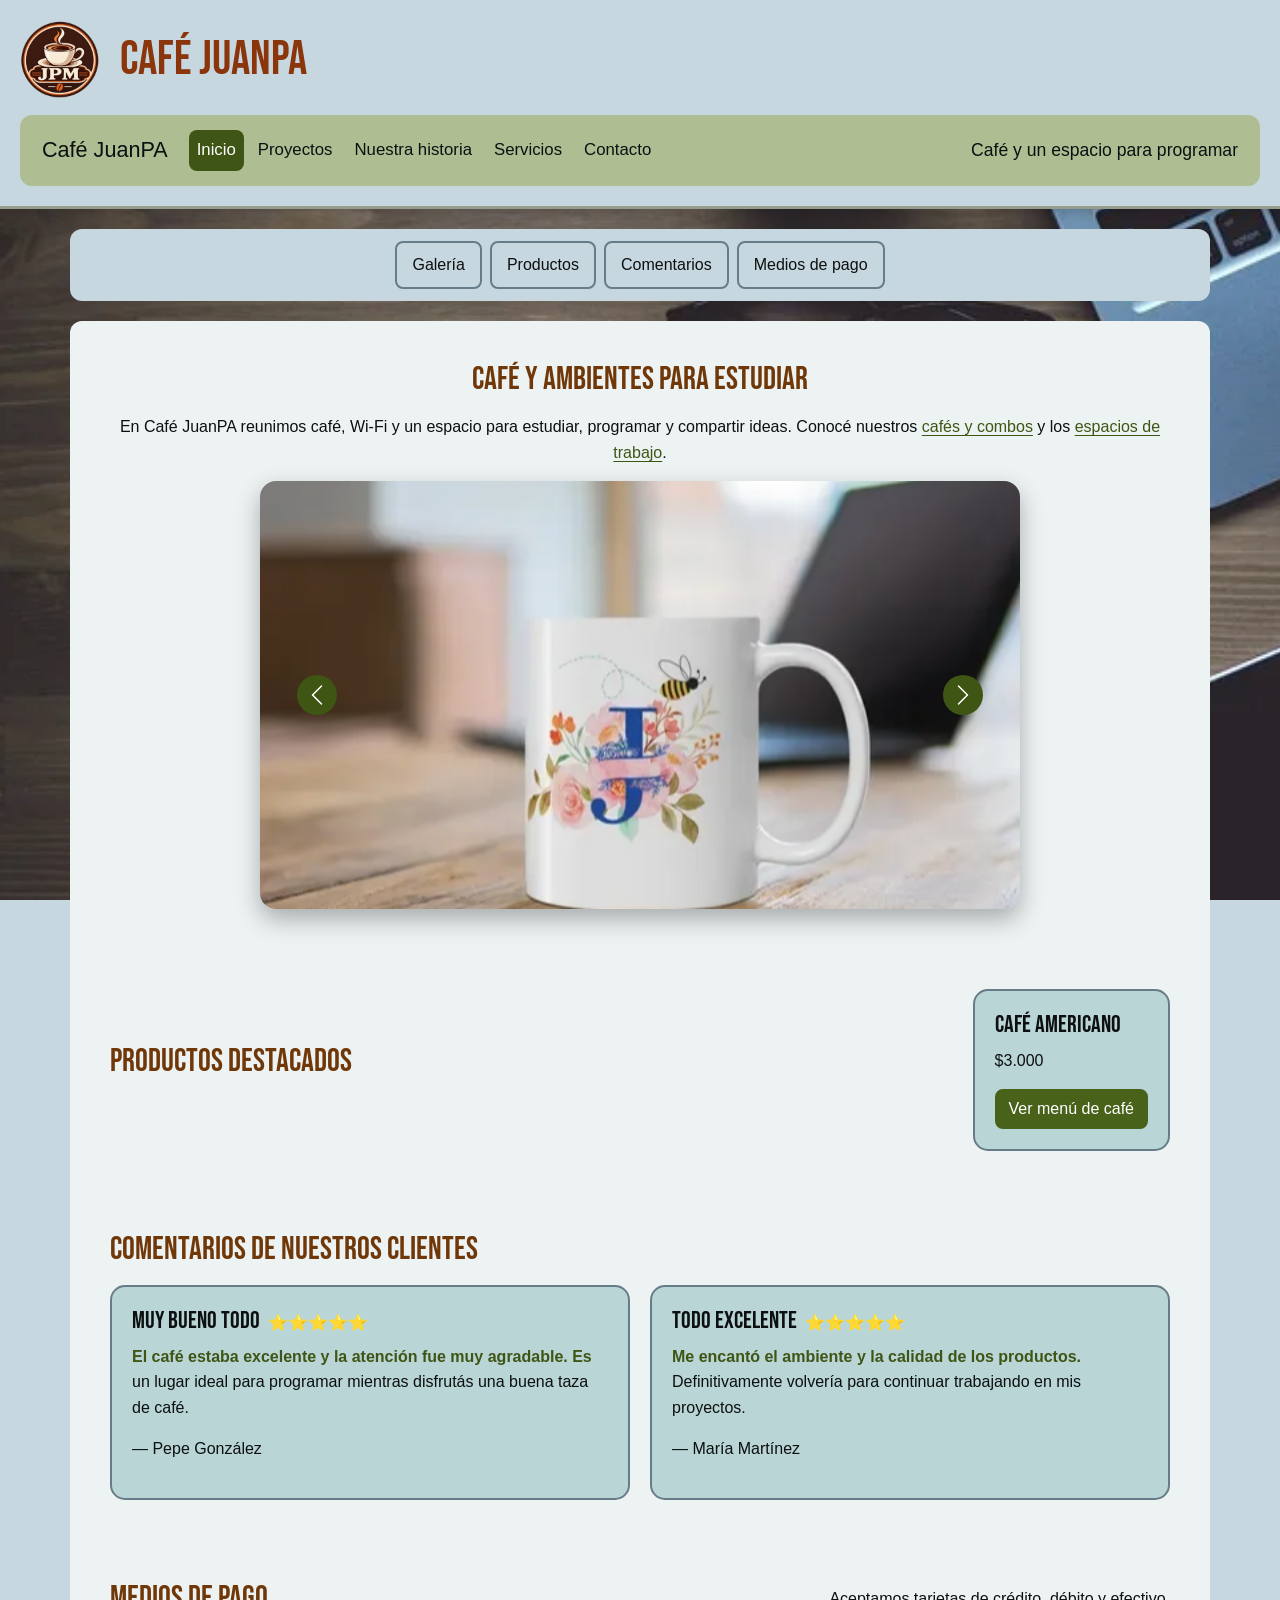
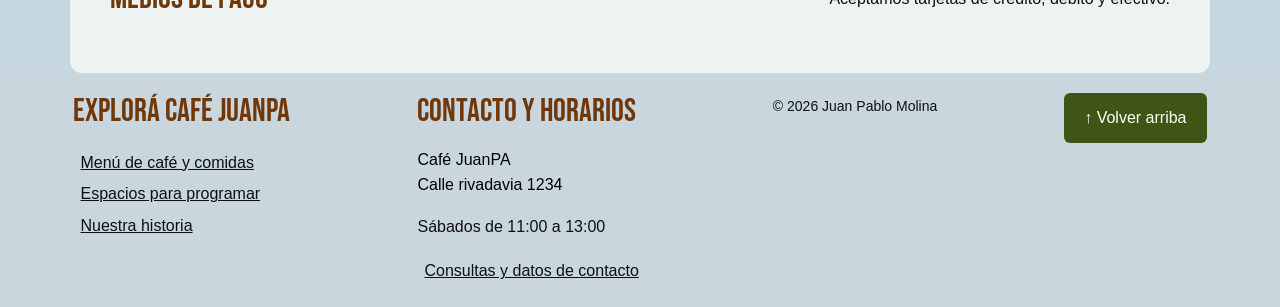
==== index.html @ 5a0f6c13 "chore: guardar version original de Cafe JuanPA" ====
<!DOCTYPE html>
<html lang="es">

<head>
    <meta charset="UTF-8">
    <meta name="viewport" content="width=device-width, initial-scale=1.0">
    <meta name="description"
        content="Conocé Café JuanPA: café, Wi-Fi y un espacio para estudiar, programar y compartir proyectos. Descubrí el menú, nuestros ambientes y los medios de pago.">
    <meta name="keywords" content="Café JuanPA, cafetería para programadores, café con leche, espresso, café americano">
    <meta name="author" content="Juan Pablo Molina">
    <link rel="icon" type="image/webp" href="imagenes/logo-cafe-juanpa.webp">
    <title>Café JuanPA | Cafetería </title>

    <!-- Google Fonts -->
    <link rel="preconnect" href="https://fonts.googleapis.com">
    <link rel="preconnect" href="https://fonts.gstatic.com" crossorigin>
    <link href="https://fonts.googleapis.com/css2?family=Bebas+Neue&display=swap" rel="stylesheet">

    <!-- Bootstrap CSS -->
    <link href="https://cdn.jsdelivr.net/npm/bootstrap@5.3.8/dist/css/bootstrap.min.css" rel="stylesheet"
        integrity="sha384-sRIl4kxILFvY47J16cr9ZwB07vP4J8+LH7qKQnuqkuIAvNWLzeN8tE5YBujZqJLB" crossorigin="anonymous">

    <!-- CSS propio -->
    <link rel="stylesheet" href="https://cdn.jsdelivr.net/npm/aos@2.3.4/dist/aos.css">
    <link rel="stylesheet" href="styles/style.css">

</head>

<body>
    <a class="salto-contenido" href="#contenido">Saltar al contenido</a>

    <header id="inicio" tabindex="-1">
        <!-- Logo y título -->
        <div class="encabezado-logo">
            <a href="index.html" class="logo" aria-label="Ir al inicio de Café JuanPA">
                <img src="imagenes/logo-cafe-juanpa.webp" alt="Logo de Café JuanPA: taza de café e iniciales JPM"
                    width="240" height="240" decoding="async">
            </a>

            <h1>Café JuanPA </h1>
        </div>

        <!-- Navbar Bootstrap -->
        <nav aria-label="Navegación principal" class="navbar navbar-expand-lg navbar-cafe">
            <div class="container-fluid">
                <a class="navbar-brand" href="index.html">Café JuanPA</a>

                <button class="navbar-toggler" type="button" data-bs-toggle="collapse" data-bs-target="#navbarText"
                    aria-controls="navbarText" aria-expanded="false" aria-label="Abrir menú de navegación">
                    <span class="navbar-toggler-icon"></span>
                </button>

                <div class="collapse navbar-collapse" id="navbarText">
                    <ul class="navbar-nav me-auto mb-2 mb-lg-0">
                        <li class="nav-item">
                            <a class="nav-link active" aria-current="page" href="index.html">Inicio</a>
                        </li>

                        <li class="nav-item">
                            <a class="nav-link" href="pages/proyectos.html">Proyectos</a>
                        </li>

                        <li class="nav-item">
                            <a class="nav-link" href="pages/sobre-mi.html">Nuestra historia</a>
                        </li>

                        <li class="nav-item">
                            <a class="nav-link" href="pages/servicios.html">Servicios</a>
                        </li>

                        <li class="nav-item">
                            <a class="nav-link" href="pages/contacto.html">Contacto</a>
                        </li>
                    </ul>

                    <span class="navbar-text">Café y un espacio para programar</span>
                </div>
            </div>
        </nav>
    </header>

    <nav class="anclas-secciones" aria-label="Secciones de esta página">
        <a class="enlace-ancla" href="#galeria">Galería</a>
        <a class="enlace-ancla" href="#productos">Productos</a>
        <a class="enlace-ancla" href="#comentarios">Comentarios</a>
        <a class="enlace-ancla" href="#pagos">Medios de pago</a>
    </nav>

    <main id="contenido" tabindex="-1" class="grid-principal">
        <!-- Galería con Carousel -->
        <section id="galeria" class="galeria-cafe" aria-labelledby="titulo-galeria" data-aos="fade-up"
            data-aos-anchor-placement="top-bottom">
            <h2 id="titulo-galeria">Café y ambientes para estudiar</h2>
            <p>En Café JuanPA reunimos café, Wi-Fi y un espacio para estudiar, programar y compartir ideas. Conocé
                nuestros <a href="pages/servicios.html">cafés y combos</a> y los <a href="pages/proyectos.html">espacios
                    de trabajo</a>.</p>

            <div id="galeriaCafeJuanpa" class="carousel slide carousel-fade"
                aria-label="Fotos de café y espacios de trabajo">
                <div class="carousel-inner">
                    <div class="carousel-item active">
                        <img src="imagenes/taza-cafe-junto-notebook.webp" class="d-block w-100"
                            alt="Taza blanca con diseño floral sobre una mesa, junto a una notebook" width="570"
                            height="570" decoding="async" fetchpriority="high">
                    </div>

                    <div class="carousel-item">
                        <img src="imagenes/cafe-espresso-granos.webp" class="d-block w-100"
                            alt="Taza de espresso vista desde arriba sobre granos de café tostado" width="1000"
                            height="1294" decoding="async" loading="lazy">
                    </div>

                    <div class="carousel-item">
                        <img src="imagenes/interior-cafeteria-mesas-barra.webp" class="d-block w-100"
                            alt="Interior de una cafetería con mesas de madera, plantas y barra de café" width="900"
                            height="584" decoding="async" loading="lazy">
                    </div>
                </div>

                <button class="carousel-control-prev" type="button" data-bs-target="#galeriaCafeJuanpa"
                    data-bs-slide="prev">
                    <span class="carousel-control-prev-icon" aria-hidden="true"></span>
                    <span class="visually-hidden">Anterior</span>
                </button>

                <button class="carousel-control-next" type="button" data-bs-target="#galeriaCafeJuanpa"
                    data-bs-slide="next">
                    <span class="carousel-control-next-icon" aria-hidden="true"></span>
                    <span class="visually-hidden">Siguiente</span>
                </button>
            </div>
        </section>

        <!-- Productos destacados -->
        <section id="productos" class="productos" aria-labelledby="titulo-productos" data-aos="fade-up"
            data-aos-anchor="#productos" data-aos-anchor-placement="top-bottom">
            <h2 id="titulo-productos">Productos destacados</h2>

            <article class="tarjeta-producto">
                <h3>Café americano</h3>
                <p class="precio">$3.000</p>

                <a href="pages/servicios.html#menu" class="btn btn-cafe">Ver menú de café</a>
            </article>
        </section>

        <!-- Comentarios -->
        <section id="comentarios" class="comentarios" aria-labelledby="titulo-comentarios" data-aos="fade-up"
            data-aos-anchor-placement="top-bottom">
            <h2 id="titulo-comentarios">Comentarios de nuestros clientes</h2>

            <div class="tarjetas-comentarios">
                <article class="tarjeta-comentario" aria-label="Comentario de Pepe González, cinco estrellas">
                    <h3 class="titulo-comentario">Muy bueno todo</h3>

                    <p class="texto-comentario">
                        El café estaba excelente y la atención fue muy agradable. Es un lugar ideal para programar
                        mientras disfrutás una buena taza de café.
                    </p>

                    <p class="autor-comentario">— Pepe González</p>
                </article>

                <article class="tarjeta-comentario" aria-label="Comentario de María Martínez, cinco estrellas">
                    <h3 class="titulo-comentario">Todo excelente</h3>

                    <p class="texto-comentario">
                        Me encantó el ambiente y la calidad de los productos. Definitivamente volvería para continuar
                        trabajando en mis proyectos.
                    </p>

                    <p class="autor-comentario">— María Martínez</p>
                </article>
            </div>
        </section>

        <!-- Medios de pago -->
        <section id="pagos" class="pagos" aria-labelledby="titulo-pagos" data-aos="fade-up"
            data-aos-anchor-placement="top-bottom">
            <h2 id="titulo-pagos">Medios de pago</h2>
            <p>Aceptamos tarjetas de crédito, débito y efectivo.</p>
        </section>
    </main>

    <footer id="pie-pagina">
        <section aria-labelledby="titulo-footer-explorar">
            <h2 id="titulo-footer-explorar">Explorá Café JuanPA</h2>
            <ul>
                <li><a href="pages/servicios.html">Menú de café y comidas</a></li>
                <li><a href="pages/proyectos.html">Espacios para programar</a></li>
                <li><a href="pages/sobre-mi.html">Nuestra historia</a></li>
            </ul>
        </section>
        <section aria-labelledby="titulo-footer-contacto">
            <h2 id="titulo-footer-contacto">Contacto y horarios</h2>
            <address>
                Café JuanPA<br>
                Calle rivadavia 1234

            </address>
            <p>Sábados de <time datetime="11:00">11:00</time> a <time datetime="13:00">13:00</time></p>
            <a href="pages/contacto.html">Consultas y datos de contacto</a>
        </section>
        <p><small>&copy; 2026 Juan Pablo Molina</small></p>

        <a class="volver-arriba" href="#inicio">↑ Volver arriba</a>
    </footer>

    <!-- funcionalidad de Bootstrap -->
    <script src="https://cdn.jsdelivr.net/npm/bootstrap@5.3.8/dist/js/bootstrap.bundle.min.js"
        integrity="sha384-FKyoEForCGlyvwx9Hj09JcYn3nv7wiPVlz7YYwJrWVcXK/BmnVDxM+D2scQbITxI"
        crossorigin="anonymous"></script>
    <!-- AOS: animaciones al entrar en pantalla, una sola vez. -->
    <script src="https://cdn.jsdelivr.net/npm/aos@2.3.4/dist/aos.js"></script>
    <script>
        const movimientoReducido = window.matchMedia("(prefers-reduced-motion: reduce)").matches;

        if (window.AOS && !movimientoReducido) {
            AOS.init({
                duration: 650,
                easing: "ease-out-cubic",
                offset: 60,
                once: true,
                anchorPlacement: "top-bottom"
            });
            document.documentElement.classList.add("aos-activo");
        }
    </script>
</body>

</html>
---- styles/style.css ----
@charset "UTF-8";
* {
  margin: 0;
  padding: 0;
  box-sizing: border-box;
}

footer a, .btn-cafe, .tarjeta-comentario, .titulo-comentario::after, .tarjeta-producto, .card-simple, .carousel-control-prev,
.carousel-control-next, .navbar-cafe .navbar-brand,
.navbar-cafe .nav-link,
.navbar-cafe .navbar-text,
.navbar-cafe .navbar-toggler, .anclas-secciones .enlace-ancla, .logo img {
  transition: color 0.3s ease, background-color 0.3s ease, border-color 0.3s ease, transform 0.3s ease, box-shadow 0.3s ease, filter 0.3s ease;
}

footer a:focus, .btn-cafe:focus, .tarjeta-comentario:focus, .card-simple:focus, .carousel-control-prev:focus,
.carousel-control-next:focus, .navbar-cafe .navbar-brand:focus,
.navbar-cafe .nav-link:focus, .navbar-cafe .navbar-toggler:focus, .anclas-secciones .enlace-ancla:focus-visible, .logo:focus-visible, .salto-contenido:focus, a:focus-visible, button:focus-visible, input:focus-visible, select:focus-visible, textarea:focus-visible {
  outline: var(--foco-grosor, 3px) solid var(--foco-color, #3f5514);
  outline-offset: var(--foco-separacion, 3px);
}

html {
  scroll-behavior: smooth;
}

body {
  font-family: Arial, Helvetica, sans-serif;
  color: #0d1011;
  line-height: 1.6;
  background-color: #c7d7df;
  font-weight: 400;
  background-image: url("../imagenes/escritorio-cafe-programacion.webp");
  background-size: cover;
  background-position: center;
  background-repeat: no-repeat;
  background-attachment: fixed;
  overflow-wrap: break-word;
}

img {
  max-width: 100%;
  height: auto;
}

[id] {
  scroll-margin-top: 40px;
}

main:focus,
header:focus {
  outline: none;
}

.salto-contenido {
  position: fixed;
  top: 8px;
  left: 8px;
  z-index: 1100;
  max-width: calc(100% - 16px);
  padding: 12px 20px;
  color: #ffffff;
  background-color: #3f5514;
  border-radius: 8px;
  transform: translateY(calc(-100% - 20px));
}
.salto-contenido:focus {
  color: #ffffff;
  --foco-color: #3f5514;
  --foco-grosor: 3px;
  --foco-separacion: 2px;
  transform: translateY(0);
}

ul {
  list-style: none;
}

li {
  font-size: 1rem;
}

p {
  color: #0d1011;
  font-size: 1rem;
  font-weight: 400;
}

html:not(.aos-activo) [data-aos],
[data-aos]:focus-within {
  opacity: 1 !important;
  transform: none !important;
}

html.aos-activo [data-aos=fade-up] {
  transform: translate3d(0, 18px, 0);
}
html.aos-activo [data-aos=fade-up].aos-animate {
  transform: none;
}

address {
  font-style: normal;
}

main a:not(.btn) {
  color: #3f5514;
  text-underline-offset: 3px;
}

a:focus-visible, button:focus-visible, input:focus-visible, select:focus-visible, textarea:focus-visible {
  --foco-color: #3f5514;
  --foco-grosor: 3px;
  --foco-separacion: 3px;
}

h1 {
  color: #8a350b;
  font-size: 2rem;
  font-weight: 500;
  text-align: center;
  line-height: 1.15;
  text-wrap: balance;
  overflow-wrap: anywhere;
}

h2 {
  color: #703809;
  font-size: 1.5rem;
  font-weight: 400;
  line-height: 1.2;
  text-wrap: balance;
  margin-bottom: 15px;
  overflow-wrap: anywhere;
}

h3 {
  color: #0d1011;
  font-size: 1.25rem;
  font-weight: 400;
}

h1, h2, h3 {
  font-family: "Bebas Neue", sans-serif;
}

.encabezado-logo {
  display: flex;
  align-items: center;
  width: 100%;
  min-width: 0;
  gap: 12px;
}
.encabezado-logo h1 {
  min-width: 0;
  margin: 0;
}

.logo {
  display: inline-block;
  flex: 0 0 auto;
  border-radius: 8px;
}
.logo img {
  width: 64px;
  height: 64px;
  object-fit: contain;
  display: block;
  animation: entrada-logo 700ms ease-out;
}
.logo:hover img, .logo:focus-visible img {
  transform: rotate(-5deg) scale(1.05);
  filter: drop-shadow(0 3px 5px rgba(0, 0, 0, 0.2));
}
.logo:focus-visible {
  --foco-color: #3f5514;
  --foco-grosor: 3px;
  --foco-separacion: 3px;
}

@keyframes entrada-logo {
  from {
    opacity: 0;
    transform: translateY(12px) rotate(-8deg) scale(0.94);
  }
  to {
    opacity: 1;
    transform: translateY(0) rotate(0) scale(1);
  }
}
header {
  background-color: #c7d7df;
  display: flex;
  flex-direction: column;
  justify-content: center;
  align-items: center;
  gap: 15px;
  padding: clamp(12px, 3vw, 20px);
  min-width: 0;
  text-align: center;
  border-bottom: 3px solid #979d8c;
  box-shadow: 0 4px 10px rgba(0, 0, 0, 0.15);
}

.navbar-cafe {
  display: flex;
  flex-direction: column;
  align-items: center;
  gap: 15px;
  width: 100%;
  min-width: 0;
  padding: 12px;
  background-color: #afbe92;
  border-radius: 12px;
}
.navbar-cafe a {
  color: #0d1011;
  text-decoration: none;
  font-size: 1rem;
}
.navbar-cafe .container-fluid {
  padding-inline: 0;
  gap: 8px;
  min-width: 0;
}
.navbar-cafe .navbar-collapse,
.navbar-cafe .navbar-nav {
  min-width: 0;
  flex-wrap: wrap;
}
.navbar-cafe .navbar-brand,
.navbar-cafe .nav-link,
.navbar-cafe .navbar-text {
  color: #0d1011;
}
.navbar-cafe .navbar-brand,
.navbar-cafe .nav-link,
.navbar-cafe .navbar-text,
.navbar-cafe .navbar-toggler {
  border-radius: 8px;
}
.navbar-cafe .navbar-brand {
  padding: 6px 10px;
  font-size: 1.35rem;
  margin-right: 0;
  white-space: normal;
  overflow-wrap: anywhere;
}
.navbar-cafe .nav-link {
  margin: 3px;
  padding: 7px 11px;
  font-size: 1.05rem;
}
.navbar-cafe .nav-link:hover {
  text-decoration: underline;
}
.navbar-cafe .nav-link.active {
  color: #ffffff;
  background-color: #3e5515;
}
.navbar-cafe .navbar-text {
  display: inline-block;
  padding: 6px 10px;
  font-size: 1.1rem;
  max-width: 100%;
  overflow-wrap: anywhere;
}
.navbar-cafe .navbar-brand:hover,
.navbar-cafe .nav-link:hover,
.navbar-cafe .navbar-text:hover {
  color: #ffffff;
  background-color: #48621a;
}
.navbar-cafe .navbar-brand:focus,
.navbar-cafe .nav-link:focus {
  color: #ffffff;
  background-color: #48621a;
  --foco-color: #3f5514;
  --foco-grosor: 3px;
  --foco-separacion: 3px;
  box-shadow: 0 0 0 3px rgba(72, 98, 26, 0.4);
}
.navbar-cafe .navbar-brand:active,
.navbar-cafe .nav-link:active {
  color: #ffffff;
  background-color: #3f5514;
  transform: scale(0.95);
}
.navbar-cafe .navbar-toggler {
  flex-shrink: 0;
  border: 2px solid #0d1011;
}
.navbar-cafe .navbar-toggler:hover {
  background-color: #48621a;
  border-color: #ffffff;
}
.navbar-cafe .navbar-toggler:focus {
  --foco-color: #3f5514;
  --foco-grosor: 3px;
  --foco-separacion: 3px;
  box-shadow: 0 0 0 3px rgba(72, 98, 26, 0.45);
}
.navbar-cafe .navbar-toggler:active {
  background-color: #3f5514;
  transform: scale(0.94);
}

.anclas-secciones {
  display: flex;
  flex-wrap: wrap;
  justify-content: center;
  gap: 8px;
  width: 100%;
  min-width: 0;
  max-width: 1140px;
  margin: 20px auto;
  padding: 12px;
  background: #c7d7df;
  border-radius: 12px;
}
.anclas-secciones .enlace-ancla {
  display: inline-flex;
  align-items: center;
  justify-content: center;
  min-height: 48px;
  max-width: 100%;
  padding: 8px 15px;
  color: #0d1011;
  background-color: #c7d7df;
  border: 2px solid #667d89;
  border-radius: 8px;
  text-align: center;
  text-decoration: none;
  overflow-wrap: anywhere;
}
.anclas-secciones .enlace-ancla:hover, .anclas-secciones .enlace-ancla:focus-visible {
  color: #ffffff;
  background-color: #3e5515;
  border-color: #3e5515;
}
.anclas-secciones .enlace-ancla:focus-visible {
  --foco-color: #3f5514;
  --foco-grosor: 3px;
  --foco-separacion: 3px;
}

main {
  color: #0d1011;
  background-color: #edf3f3;
  border-radius: 12px;
  padding: clamp(12px, 3vw, 20px);
  min-width: 0;
}
main .row > *,
main section,
main article {
  min-width: 0;
}

.grid-principal {
  display: grid;
  grid-template-columns: minmax(0, 1fr);
  grid-template-areas: "galeria" "productos" "comentarios" "pagos";
  gap: 20px;
  width: 100%;
  max-width: 1140px;
  margin-inline: auto;
}

.galeria-cafe {
  grid-area: galeria;
  padding: clamp(8px, 2vw, 20px);
  text-align: center;
}

.productos {
  grid-area: productos;
  display: flex;
  flex-direction: column;
  gap: 20px;
  padding: clamp(8px, 2vw, 20px);
}

.comentarios {
  grid-area: comentarios;
  padding: clamp(8px, 2vw, 20px);
}

.pagos {
  grid-area: pagos;
  display: flex;
  flex-direction: column;
  gap: 15px;
  padding: clamp(8px, 2vw, 20px);
}

.proyectos {
  padding: clamp(8px, 2vw, 20px);
  margin-bottom: 30px;
}

.contenedor-proyectos {
  display: grid;
  grid-template-columns: minmax(0, 1fr);
  gap: 20px;
  margin-top: 20px;
}
.contenedor-proyectos article {
  padding: 20px;
}

.intro-pagina {
  max-width: 700px;
  margin: 0 auto 20px;
  color: #0d1011;
  text-align: center;
}

#galeriaCafeJuanpa {
  width: min(100%, 760px);
  margin: 0 auto;
}
#galeriaCafeJuanpa .carousel-inner {
  width: 100%;
  overflow: hidden;
  border-radius: 16px;
  box-shadow: 0 10px 25px rgba(0, 0, 0, 0.3);
}
#galeriaCafeJuanpa .carousel-item img {
  display: block;
  width: 100%;
  aspect-ratio: 16/9;
  object-fit: cover;
  object-position: center;
}

.carousel-control-prev,
.carousel-control-next {
  opacity: 1;
}
.carousel-control-prev:hover,
.carousel-control-next:hover {
  background-color: rgba(72, 98, 26, 0.45);
}
.carousel-control-prev:focus,
.carousel-control-next:focus {
  --foco-color: #48621a;
  --foco-grosor: 3px;
  --foco-separacion: -5px;
}
.carousel-control-prev:active,
.carousel-control-next:active {
  background-color: rgba(63, 85, 20, 0.75);
  transform: scale(0.95);
}

.carousel-control-prev-icon, .carousel-control-next-icon {
  background-color: #3f5514;
  border-radius: 50%;
  padding: 20px;
  background-size: 60%;
}

.contenido-pagina,
.datos-contacto,
.formulario-contacto, .tarjeta-comentario, .tarjeta-producto, .card-simple {
  min-width: 0;
  border: 2px solid #667d89;
  border-radius: 15px;
}

.tarjetas-comentarios {
  display: grid;
  grid-template-columns: minmax(0, 1fr);
  gap: 20px;
  margin-top: 15px;
}
.tarjetas-comentarios article {
  padding: 20px;
}

.tarjeta-comentario {
  cursor: default;
  background-color: #b9d5d5;
}
.tarjeta-comentario p {
  color: #0d1011;
}
.tarjeta-comentario:hover {
  border-color: #48621a;
  transform: translateY(-6px);
  box-shadow: 0 10px 20px rgba(0, 0, 0, 0.3);
}
.tarjeta-comentario:focus {
  border-color: #48621a;
  --foco-color: #3f5514;
  --foco-grosor: 4px;
  --foco-separacion: 4px;
  transform: translateY(-4px);
}
.tarjeta-comentario:active {
  background-color: #adca9a;
  transform: scale(0.97);
  box-shadow: none;
}
.tarjeta-comentario:hover .titulo-comentario::after, .tarjeta-comentario:focus .titulo-comentario::after {
  transform: scale(1.12);
  filter: drop-shadow(0 3px 3px rgba(0, 0, 0, 0.35));
}
.tarjeta-comentario:active .titulo-comentario::after {
  transform: scale(0.9);
}

.titulo-comentario::after {
  content: " ⭐⭐⭐⭐⭐";
  display: inline-block;
  margin-left: 8px;
  font-size: 1rem;
}

.texto-comentario::first-line {
  color: #3e5515;
  font-weight: 600;
}

.tarjeta-producto {
  background-color: #b9d5d5;
  padding: 20px;
}
.tarjeta-producto p {
  color: #0d1011;
}

.card-simple {
  background-color: #b9d5d5;
}
.card-simple p,
.card-simple li {
  color: #0d1011;
}
.card-simple:hover, .card-simple:focus {
  border-color: #48621a;
  transform: translateY(-5px);
  box-shadow: 0 10px 20px rgba(0, 0, 0, 0.25);
}
.card-simple:focus {
  --foco-color: #3f5514;
  --foco-grosor: 3px;
  --foco-separacion: 3px;
}

.btn-cafe {
  color: #ffffff;
  background-color: #48621a;
  border: 2px solid #48621a;
  border-radius: 8px;
}
.btn-cafe:hover {
  color: #ffffff;
  background-color: #3e5515;
  border-color: #3e5515;
  transform: translateY(-2px);
}
.btn-cafe:focus {
  color: #ffffff;
  background-color: #48621a;
  --foco-color: #48621a;
  --foco-grosor: 3px;
  --foco-separacion: 3px;
  box-shadow: 0 0 0 4px rgba(72, 98, 26, 0.35);
}
.btn-cafe:active {
  color: #ffffff;
  background-color: #3f5514;
  border-color: #3f5514;
  transform: scale(0.96);
}

.lista-menu {
  display: grid;
  gap: 12px;
  padding: 0;
  margin-top: 20px;
}
.lista-menu li {
  display: flex;
  flex-wrap: wrap;
  justify-content: space-between;
  gap: 8px 15px;
  padding-bottom: 8px;
  border-bottom: 1px solid rgba(13, 16, 17, 0.25);
}
.lista-menu li span {
  min-width: 0;
  overflow-wrap: anywhere;
}
.lista-menu li strong {
  margin-left: auto;
  white-space: nowrap;
}

.datos-contacto ul {
  display: grid;
  gap: 12px;
  padding: 0;
  margin: 20px 0;
}

.accordion-simple {
  max-width: 850px;
  margin: 0 auto;
}
.accordion-simple .accordion-button:not(.collapsed) {
  color: #ffffff;
  background-color: #48621a;
}
.accordion-simple .accordion-button:focus {
  border-color: #48621a;
  box-shadow: 0 0 0 4px rgba(72, 98, 26, 0.35);
}

.contenido-pagina,
.datos-contacto,
.formulario-contacto {
  padding: clamp(12px, 3vw, 25px);
  background-color: #b9d5d5;
}

.datos-contacto {
  overflow-wrap: anywhere;
}

.contenido-pagina p,
.datos-contacto p,
.datos-contacto li,
.formulario-contacto label {
  color: #0d1011;
}

.imagen-historia {
  display: block;
  width: 100%;
  border-radius: 12px;
}

.formulario-contacto .form-control,
.formulario-contacto .form-select {
  min-width: 0;
  max-width: 100%;
  border: 2px solid #667d89;
}
.formulario-contacto .form-control:focus,
.formulario-contacto .form-select:focus {
  border-color: #48621a;
  box-shadow: 0 0 0 4px rgba(72, 98, 26, 0.35);
}

footer {
  background-color: #c9d6dd;
  color: #000000;
  text-align: center;
  display: flex;
  flex-direction: column;
  align-items: center;
  gap: 20px;
  padding: 20px;
}
footer > div, footer > section {
  min-width: 0;
  max-width: 100%;
  overflow-wrap: anywhere;
}
footer ul {
  padding-left: 0;
}
footer a {
  display: inline-block;
  padding: 3px 7px;
  color: #0d1011;
  border-radius: 6px;
}
footer a:hover {
  color: #ffffff;
  background-color: #48621a;
}
footer a:focus {
  color: #ffffff;
  background-color: #48621a;
  --foco-color: #3f5514;
  --foco-grosor: 3px;
  --foco-separacion: 2px;
}
footer a:active {
  background-color: #3f5514;
  transform: scale(0.94);
}
footer .volver-arriba {
  padding: 12px 20px;
  color: #ffffff;
  background-color: #3e5515;
  text-decoration: none;
  text-align: center;
}

@media (min-width: 768px) {
  .encabezado-logo {
    gap: 20px;
  }
  .logo img {
    width: 80px;
    height: 80px;
  }
  header {
    flex-direction: row;
    justify-content: space-between;
    text-align: left;
    flex-wrap: wrap;
  }
  .navbar-cafe {
    flex-direction: row;
    gap: 20px;
  }
  .productos, .pagos {
    flex-direction: row;
    flex-wrap: wrap;
    justify-content: space-between;
    align-items: center;
  }
  .contenedor-proyectos, .tarjetas-comentarios {
    grid-template-columns: repeat(2, minmax(0, 1fr));
  }
  footer {
    flex-direction: row;
    justify-content: space-around;
    align-items: flex-start;
    text-align: left;
    flex-wrap: wrap;
  }
}
@media (min-width: 1024px) {
  h1 {
    font-size: 3rem;
  }
  h2 {
    font-size: 2rem;
  }
  h3 {
    font-size: 1.5rem;
  }
  .grid-principal {
    gap: 40px;
  }
  .contenedor-proyectos {
    grid-template-columns: repeat(3, minmax(0, 1fr));
  }
}
@media (prefers-reduced-motion: reduce) {
  html {
    scroll-behavior: auto;
  }
  *,
  *::before,
  *::after {
    animation-duration: 0.01ms !important;
    animation-iteration-count: 1 !important;
    transition-duration: 0.01ms !important;
    scroll-behavior: auto !important;
  }
  .logo img,
  [data-aos] {
    animation: none !important;
    transition: none !important;
    transform: none !important;
    opacity: 1 !important;
  }
}
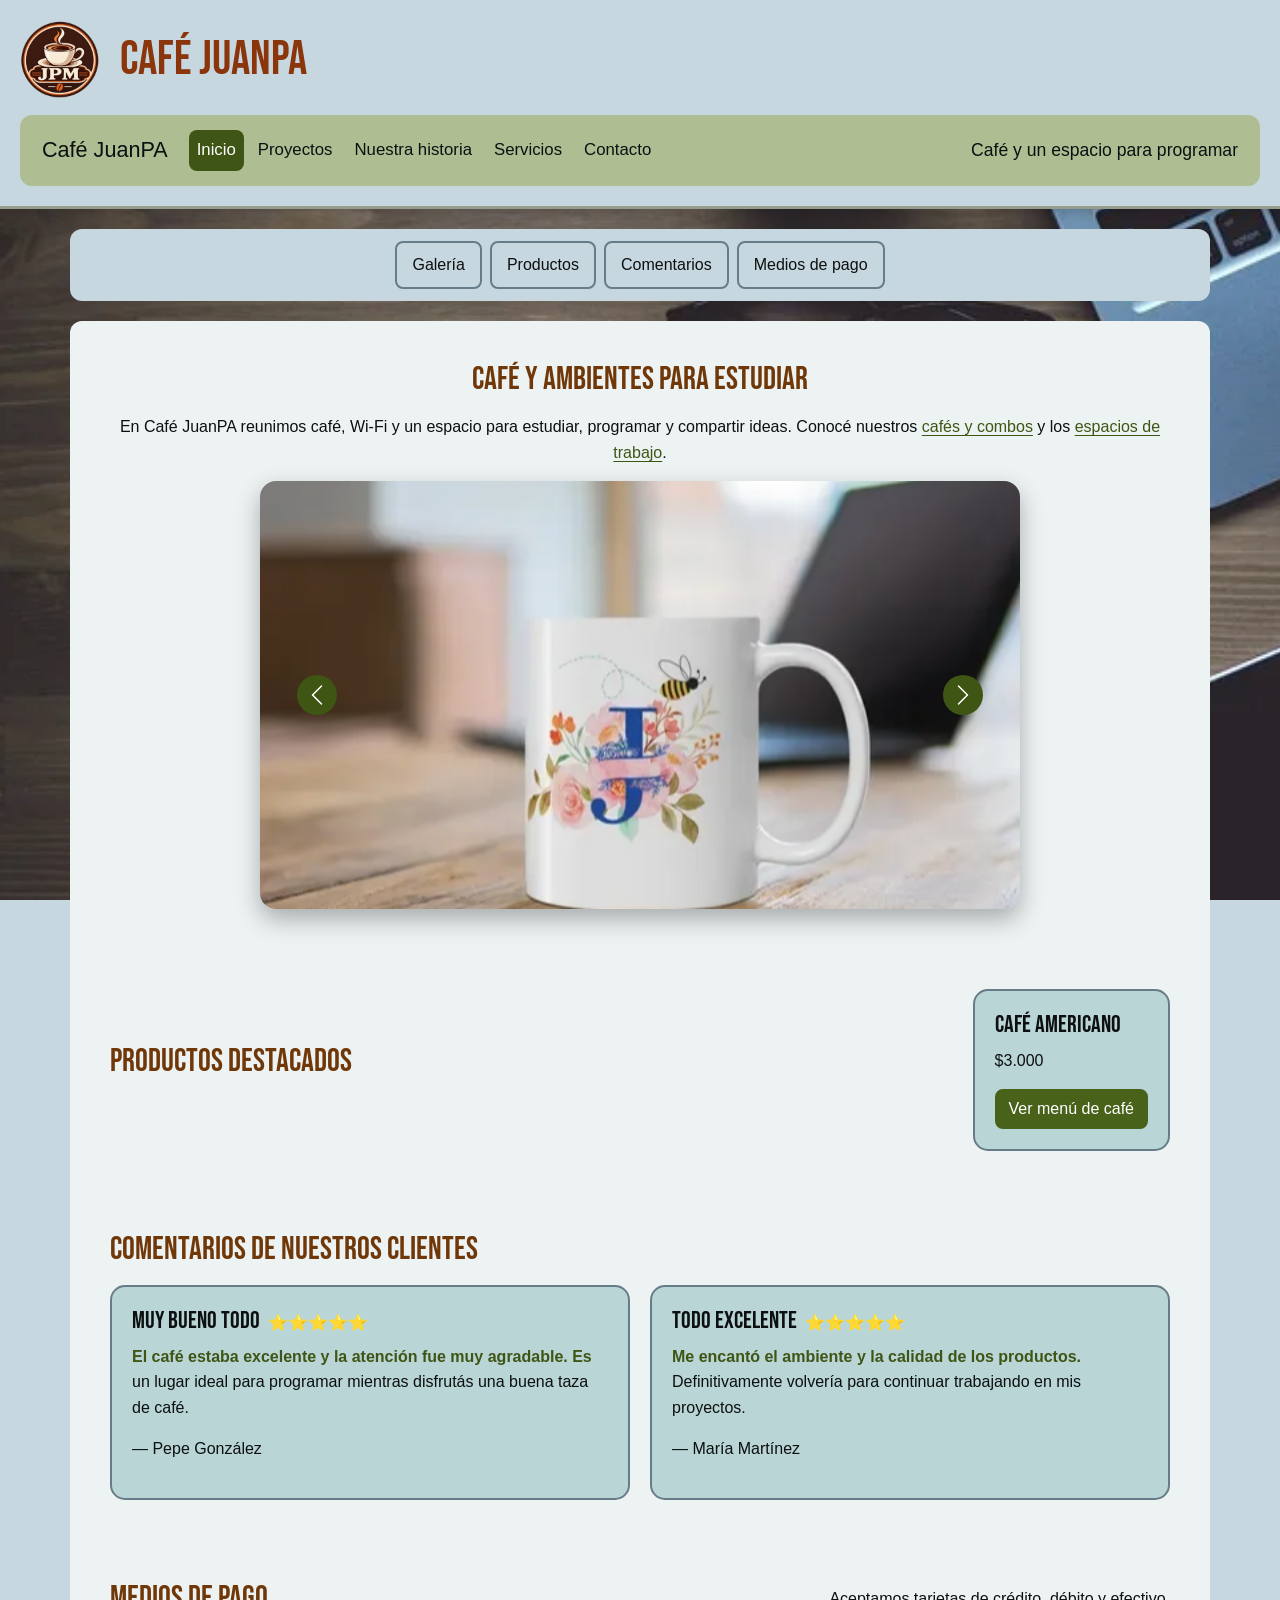
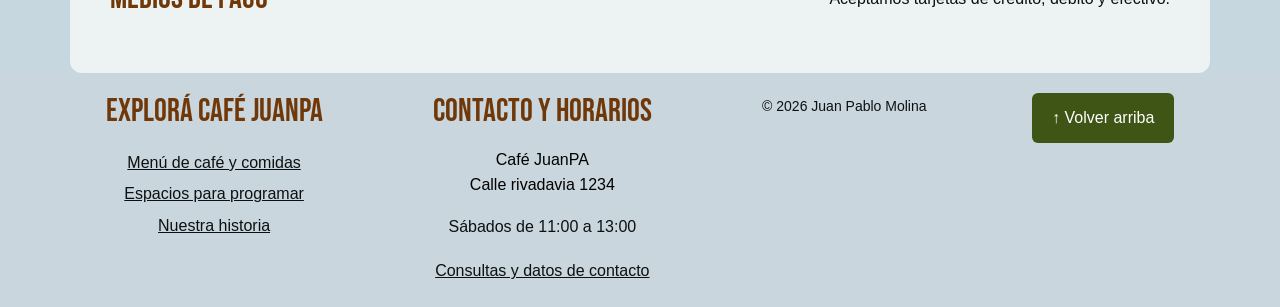
==== commit be12251c: "fix: centrar el footer en todas las pantallas y organizar imagenes en assets" ====
--- a/index.html
+++ b/index.html
@@ -8,7 +8,7 @@
         content="Conocé Café JuanPA: café, Wi-Fi y un espacio para estudiar, programar y compartir proyectos. Descubrí el menú, nuestros ambientes y los medios de pago.">
     <meta name="keywords" content="Café JuanPA, cafetería para programadores, café con leche, espresso, café americano">
     <meta name="author" content="Juan Pablo Molina">
-    <link rel="icon" type="image/webp" href="imagenes/logo-cafe-juanpa.webp">
+    <link rel="icon" type="image/webp" href="assets/logo-cafe-juanpa.webp">
     <title>Café JuanPA | Cafetería </title>
 
     <!-- Google Fonts -->
@@ -33,7 +33,7 @@
         <!-- Logo y título -->
         <div class="encabezado-logo">
             <a href="index.html" class="logo" aria-label="Ir al inicio de Café JuanPA">
-                <img src="imagenes/logo-cafe-juanpa.webp" alt="Logo de Café JuanPA: taza de café e iniciales JPM"
+                <img src="assets/logo-cafe-juanpa.webp" alt="Logo de Café JuanPA: taza de café e iniciales JPM"
                     width="240" height="240" decoding="async">
             </a>
 
@@ -99,19 +99,19 @@
                 aria-label="Fotos de café y espacios de trabajo">
                 <div class="carousel-inner">
                     <div class="carousel-item active">
-                        <img src="imagenes/taza-cafe-junto-notebook.webp" class="d-block w-100"
+                        <img src="assets/taza-cafe-junto-notebook.webp" class="d-block w-100"
                             alt="Taza blanca con diseño floral sobre una mesa, junto a una notebook" width="570"
                             height="570" decoding="async" fetchpriority="high">
                     </div>
 
                     <div class="carousel-item">
-                        <img src="imagenes/cafe-espresso-granos.webp" class="d-block w-100"
+                        <img src="assets/cafe-espresso-granos.webp" class="d-block w-100"
                             alt="Taza de espresso vista desde arriba sobre granos de café tostado" width="1000"
                             height="1294" decoding="async" loading="lazy">
                     </div>
 
                     <div class="carousel-item">
-                        <img src="imagenes/interior-cafeteria-mesas-barra.webp" class="d-block w-100"
+                        <img src="assets/interior-cafeteria-mesas-barra.webp" class="d-block w-100"
                             alt="Interior de una cafetería con mesas de madera, plantas y barra de café" width="900"
                             height="584" decoding="async" loading="lazy">
                     </div>
--- a/styles/style.css
+++ b/styles/style.css
@@ -30,7 +30,7 @@
   line-height: 1.6;
   background-color: #c7d7df;
   font-weight: 400;
-  background-image: url("../imagenes/escritorio-cafe-programacion.webp");
+  background-image: url("../assets/escritorio-cafe-programacion.webp");
   background-size: cover;
   background-position: center;
   background-repeat: no-repeat;
@@ -731,9 +731,9 @@
   }
   footer {
     flex-direction: row;
-    justify-content: space-around;
+    justify-content: space-evenly;
     align-items: flex-start;
-    text-align: left;
+    text-align: center;
     flex-wrap: wrap;
   }
 }
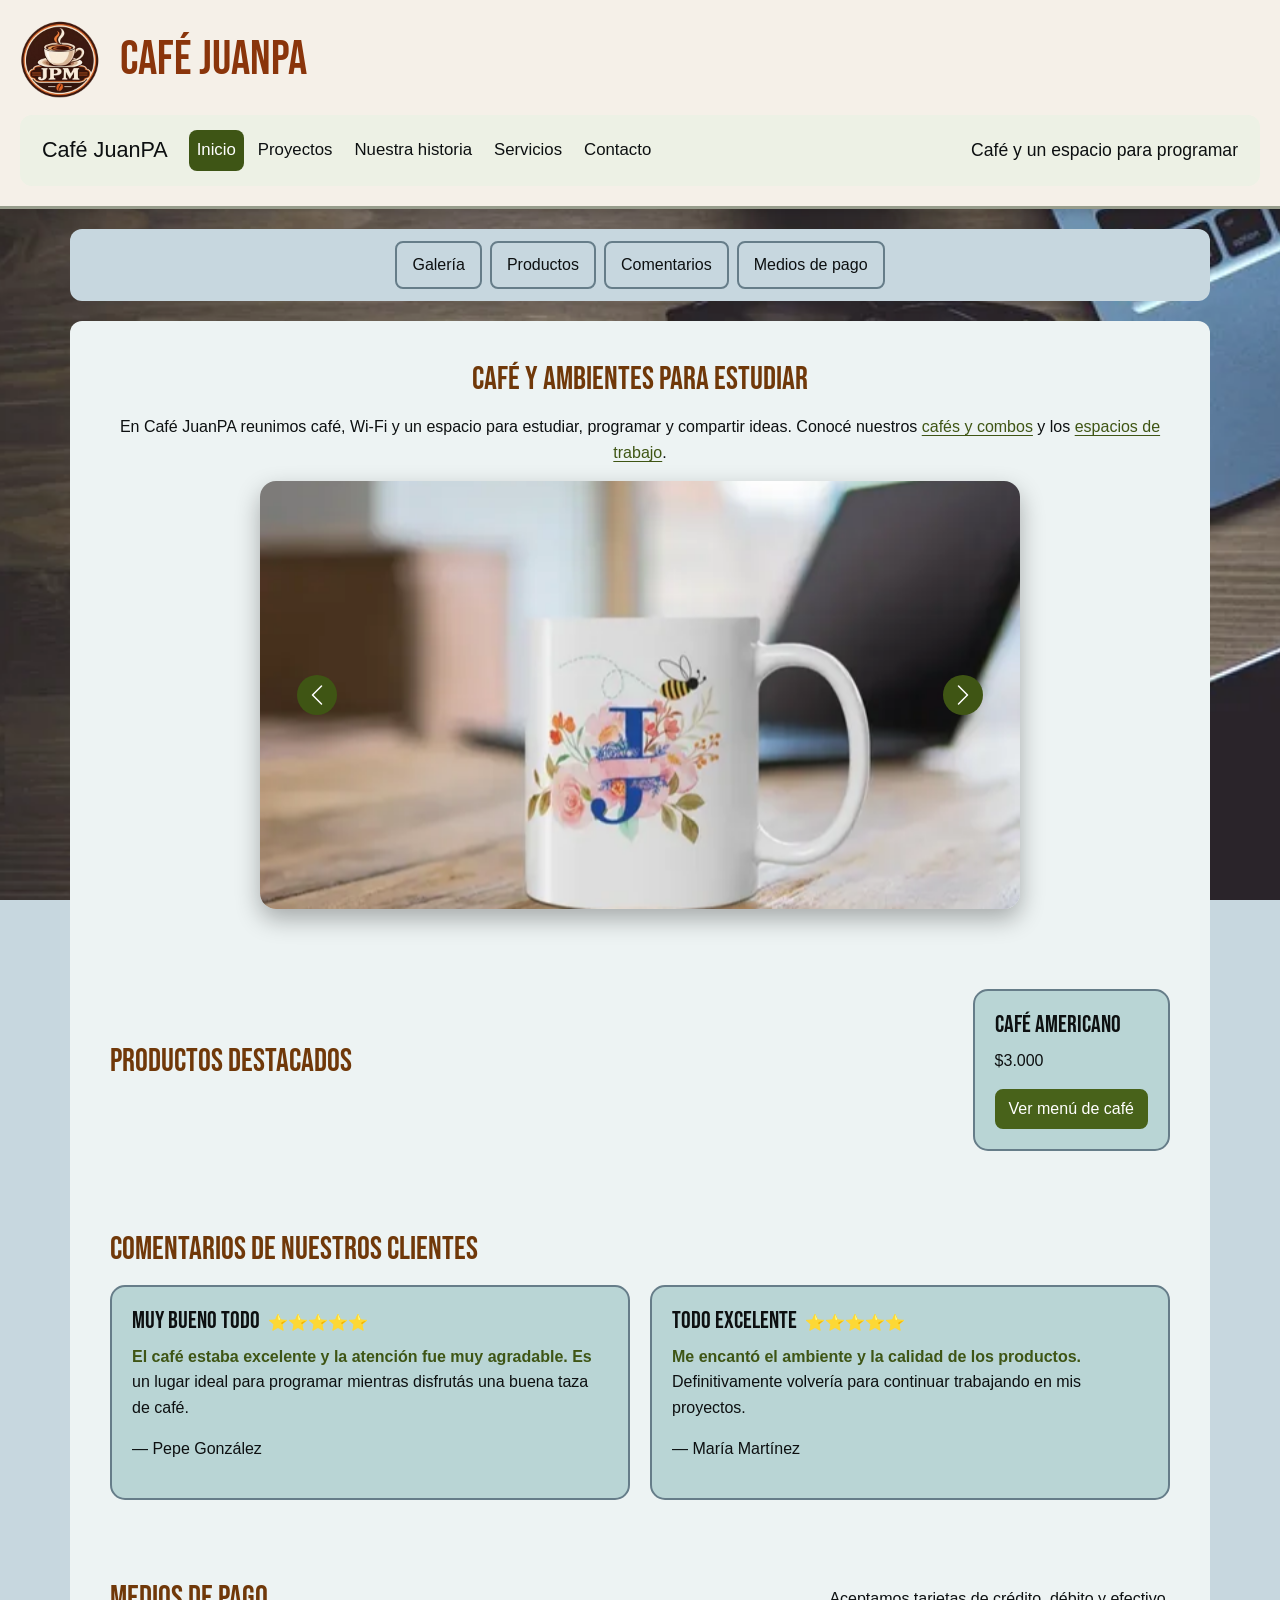
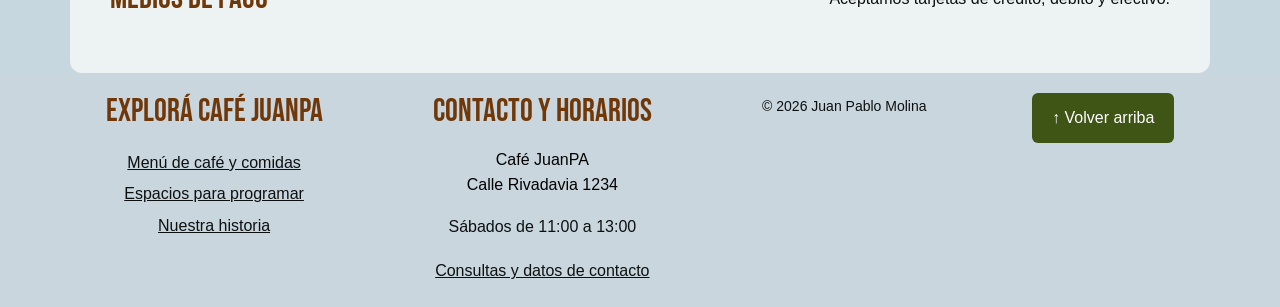
==== commit dc709155: "fix: unificar la direccion como Calle Rivadavia 1234" ====
--- a/index.html
+++ b/index.html
@@ -195,7 +195,7 @@
             <h2 id="titulo-footer-contacto">Contacto y horarios</h2>
             <address>
                 Café JuanPA<br>
-                Calle rivadavia 1234
+                Calle Rivadavia 1234
 
             </address>
             <p>Sábados de <time datetime="11:00">11:00</time> a <time datetime="13:00">13:00</time></p>
--- a/styles/style.css
+++ b/styles/style.css
@@ -43,6 +43,12 @@
   height: auto;
 }
 
+::selection {
+  color: #322619;
+  background-color: #f6e3bc;
+  text-shadow: none;
+}
+
 [id] {
   scroll-margin-top: 40px;
 }
@@ -189,7 +195,7 @@
   }
 }
 header {
-  background-color: #c7d7df;
+  background-color: #f5f0e8;
   display: flex;
   flex-direction: column;
   justify-content: center;
@@ -210,7 +216,7 @@
   width: 100%;
   min-width: 0;
   padding: 12px;
-  background-color: #afbe92;
+  background-color: #edf1e5;
   border-radius: 12px;
 }
 .navbar-cafe a {
